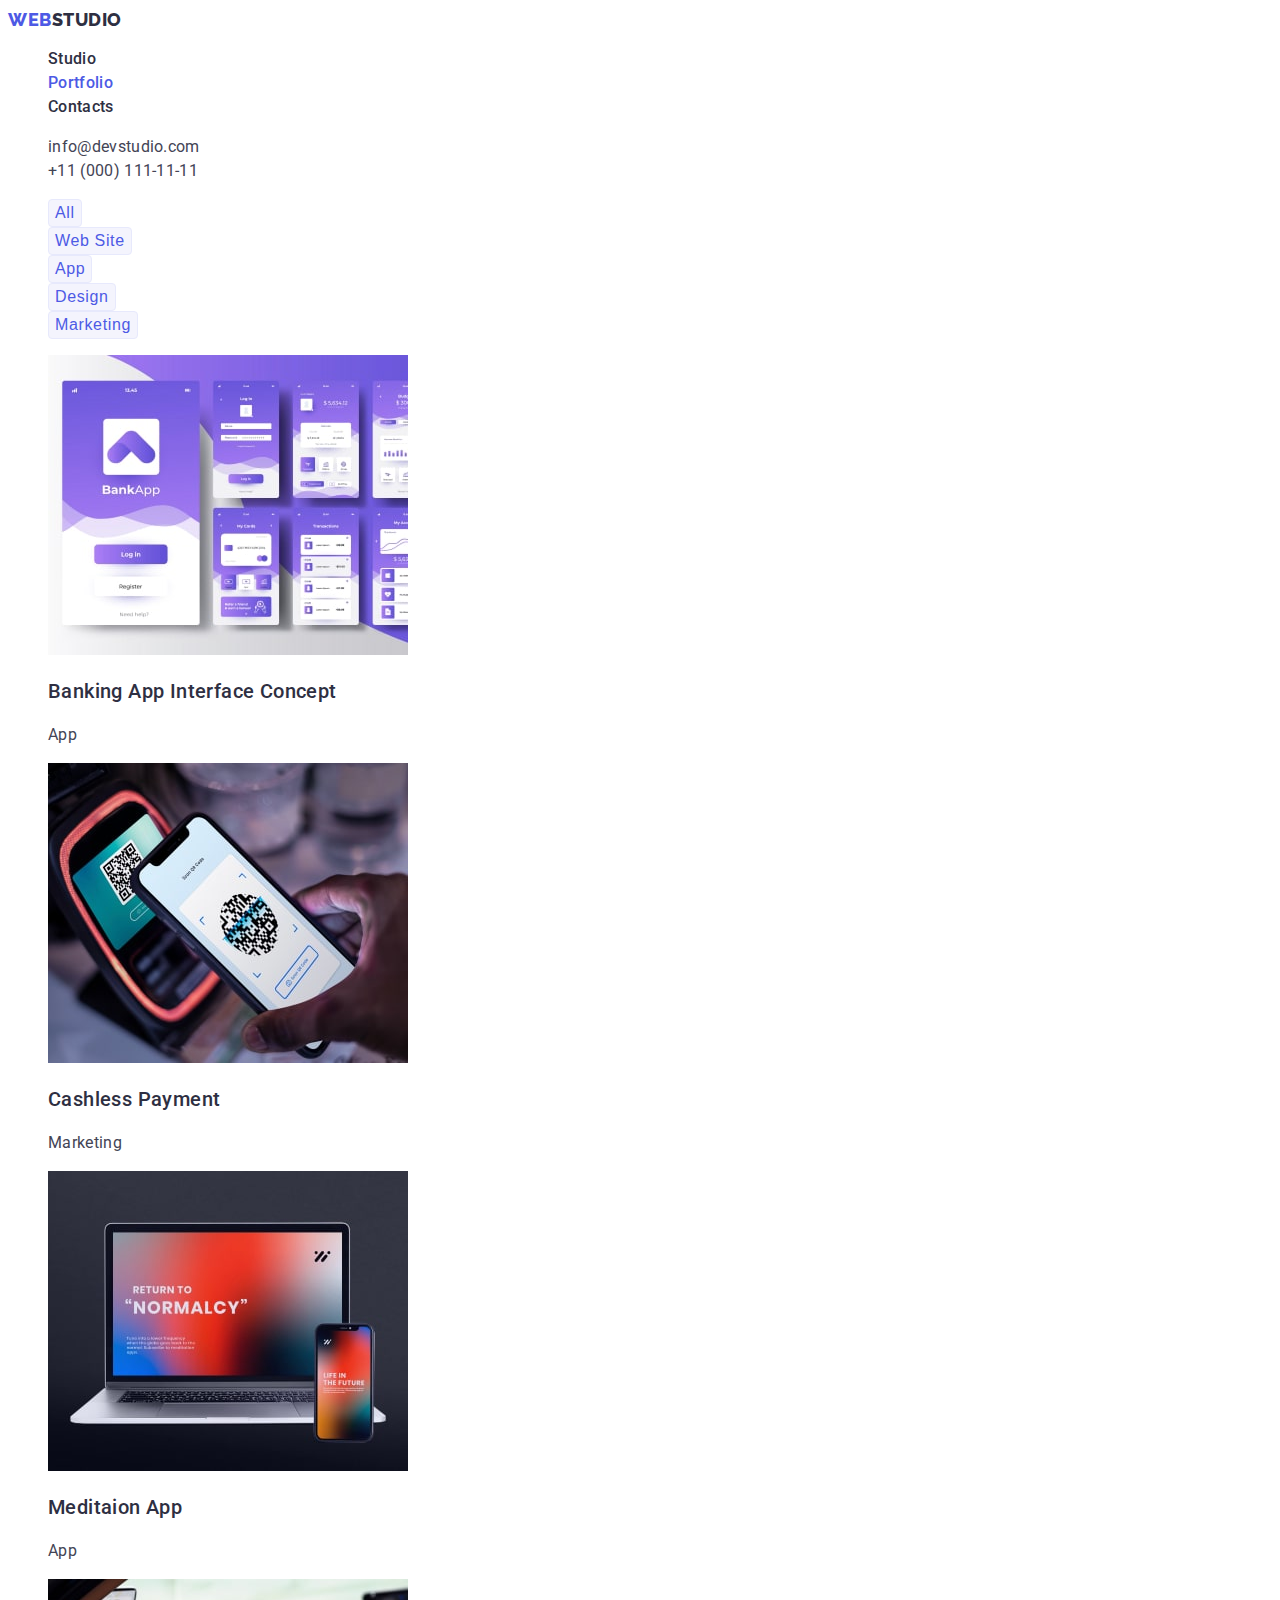
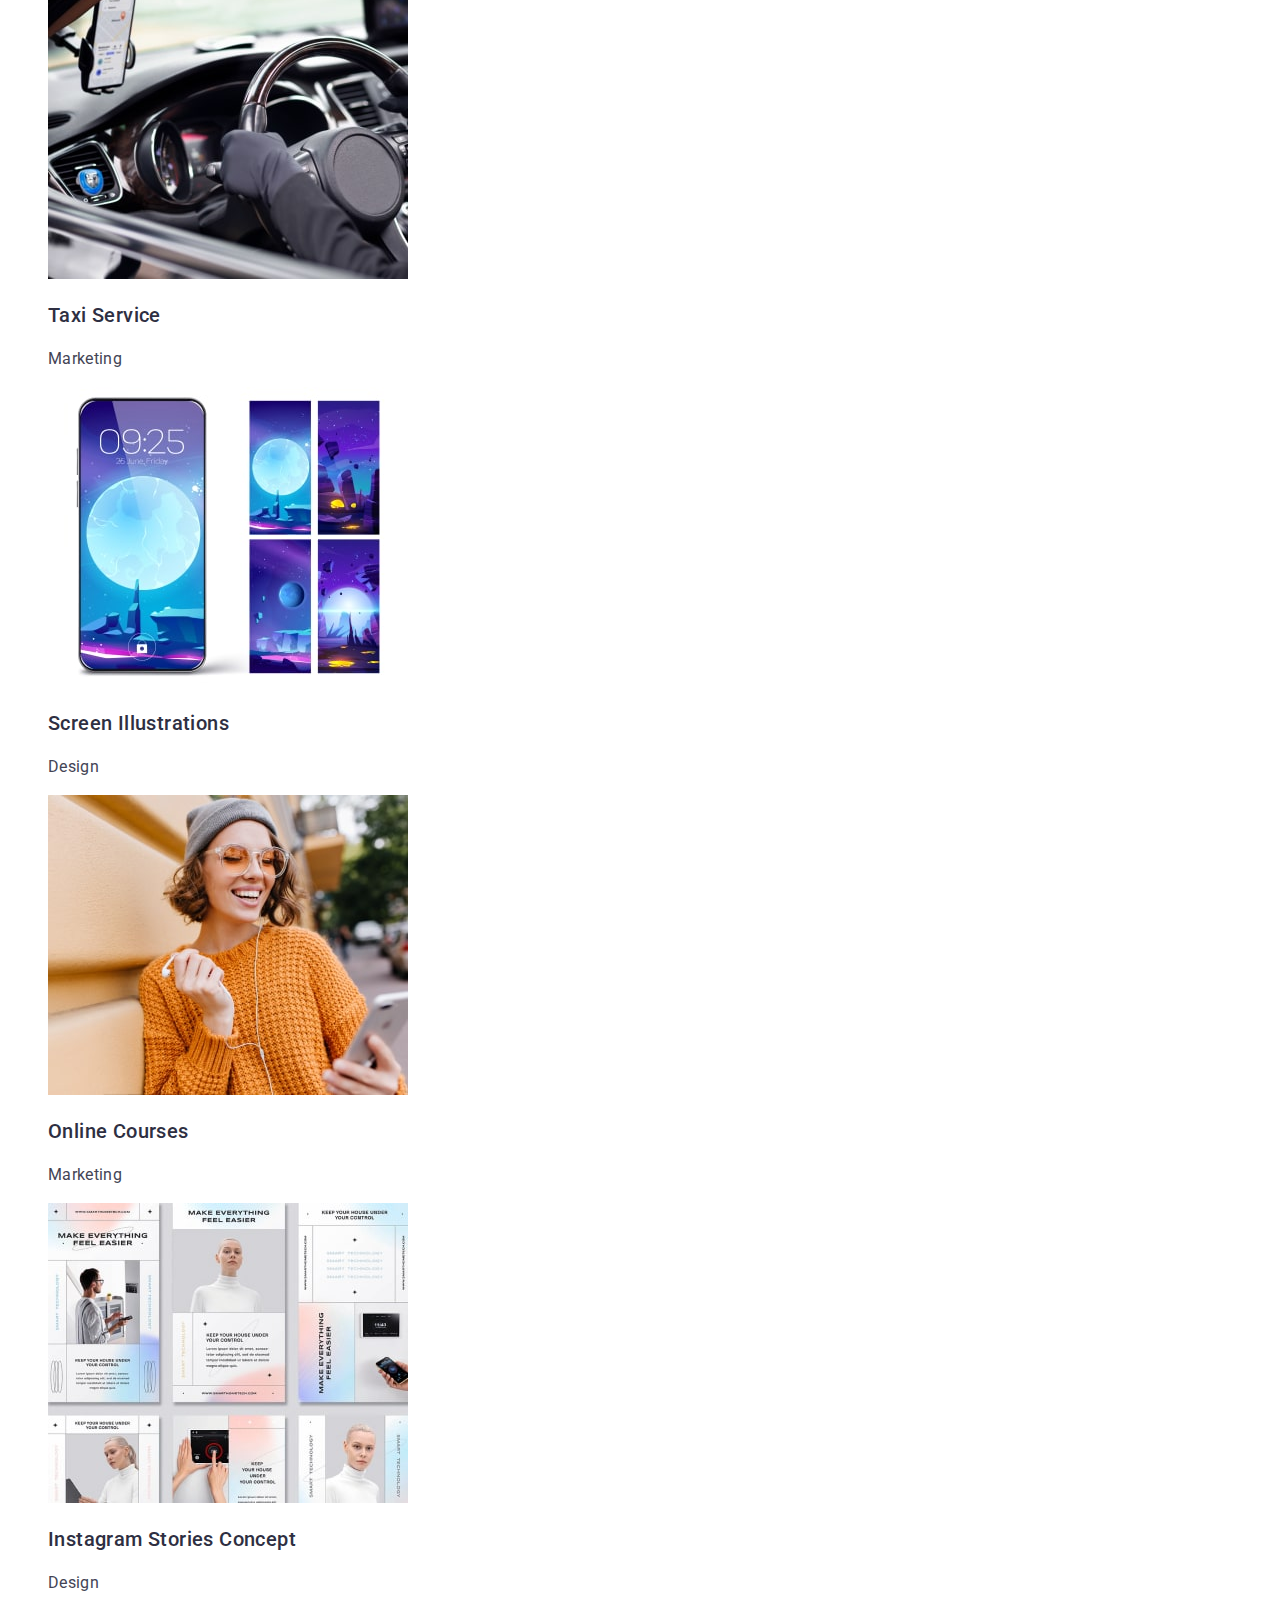
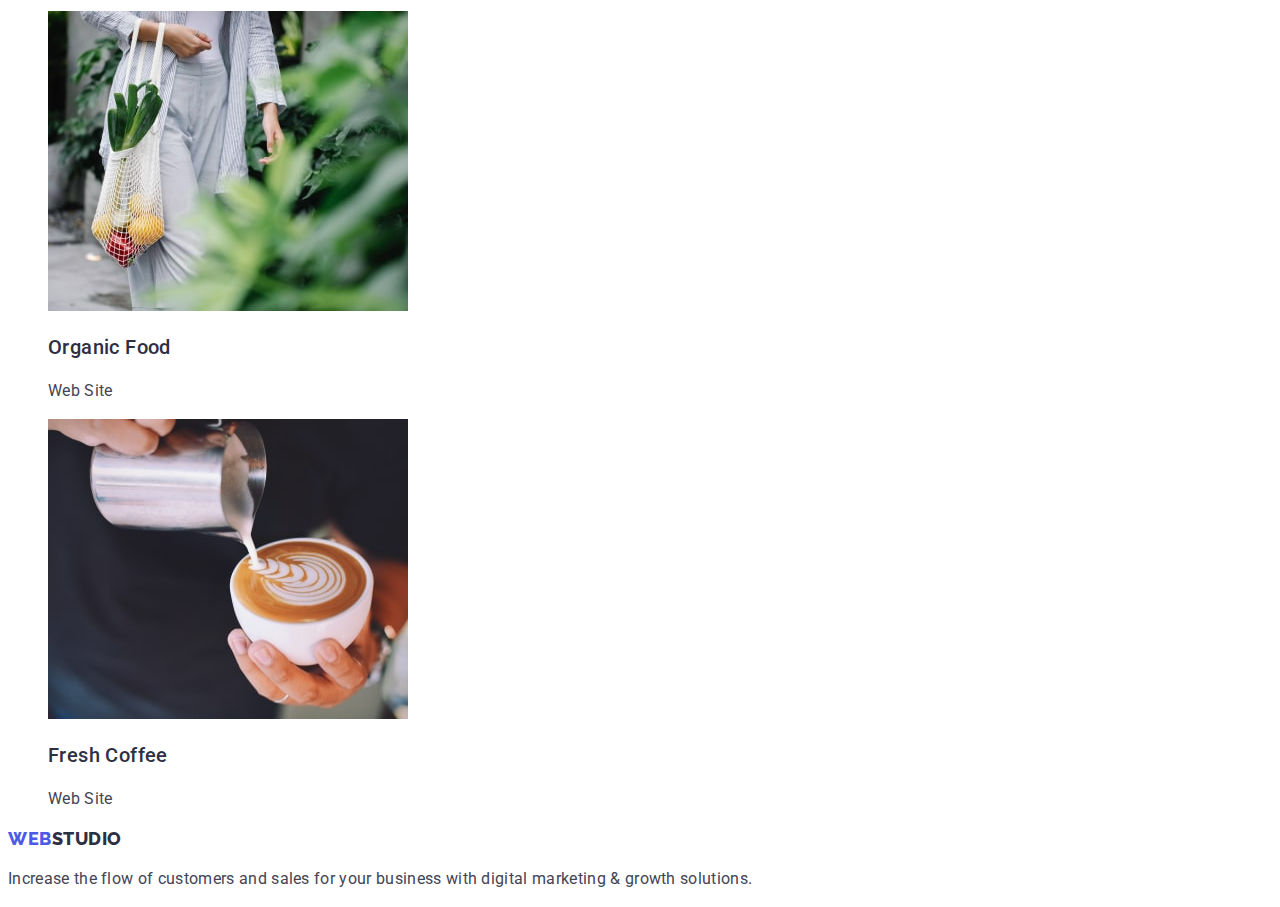
==== portfolio.html @ c3891f08 "fix" ====
<!DOCTYPE html>
<html lang="en">
  <head>
    <meta charset="UTF-8" />
    <meta http-equiv="X-UA-Compatible" content="IE=edge" />
    <meta name="viewport" content="width=device-width, initial-scale=1.0" />
    <title>Web Studio (Version 3.0)</title>
    <link rel="preconnect" href="https://fonts.googleapis.com">
    <link rel="preconnect" href="https://fonts.gstatic.com" crossorigin>
    <link href="https://fonts.googleapis.com/css2?family=Raleway:wght@800&family=Roboto:wght@400;500;700;900&display=swap" rel="stylesheet">
    <link rel="stylesheet" href="./css/styles.css" />
  </head>
  <body>
    <!--site header-->
    <header class="page-header">
      <nav class="nav-logo">
        <a href="./index.html" class="logo">Web<span class="accent">Studio</span></a>

        <ul class="site-nav list">
          <li><a href="./index.html">Studio</a></li>
          <li><a href="./portfolio.html" class="link-current">Portfolio</a></li>
          <li><a href="#Contacts">Contacts</a></li>
        </ul>
      </nav>
      <address>
        <ul class="auth-nav list">
          <li><a href="mailto:info@devstudio.com">info@devstudio.com</a></li>
          <li><a href="tel:+110001111111">+11 (000) 111-11-11</a></li>
        </ul>
      </address>
    </header>
    <main>
      <!--Advantages-->
      <section>
        <h1 class="visually-hidden">Advantages</h1>
        <ul class="button list">
          <li><button class="button primary advantages-link">All</button></li>
          <li><button class="button primary advantages-link">Web Site</button></li>
          <li><button class="button primary advantages-link">App</button></li>
          <li><button class="button primary advantages-link">Design</button></li>
          <li><button class="button primary advantages-link">Marketing</button></li>
        </ul>
        <ul class="list">
          <li>
            <a href="" class="advantages-list">
              <img src="./images/menu-img1.jpg" alt="Banking App Interface Concept " width="360"  height="300">
              <h3 class="advantages-title">Banking App Interface Concept</h3>
              <p class="advantages-text">App</p>
            </a>                   
          </li>
          <li>
            <a href="" class="advantages-list">
              <img src="./images/menu-img2.jpg" alt="Cashless Payment " width="360" height="300">
              <h3 class="advantages-title">Cashless Payment</h3>
              <p class="advantages-text">Marketing</p>
            </a>
          </li>
          <li>
            <a href="" class="advantages-list">
              <img src="./images/menu-img3.jpg" alt="Meditaion App " width="360" height="300">
              <h3 class="advantages-title">Meditaion App</h3>
              <p class="advantages-text">App</p>
            </a> 
          </li>
          <li>
            <a href="" class="advantages-list">
              <img src="./images/menu-img4.jpg" alt="Taxi Service " width="360" height="300">
              <h3 class="advantages-title">Taxi Service</h3>
              <p class="advantages-text">Marketing</p>
            </a>
          </li>
          <li>
            <a href="" class="advantages-list">
              <img src="./images/menu-img5.jpg" alt="Screen Illustrations " width="360" height="300">
              <h3 class="advantages-title">Screen Illustrations</h3>
              <p class="advantages-text">Design</p>
            </a>
          </li>
          <li>
            <a href="" class="advantages-list">
              <img src="./images/menu-img6.jpg" alt="Online Courses "  width="360" height="300">
              <h3 class="advantages-title">Online Courses</h3>
              <p class="advantages-text">Marketing</p>
            </a>
          </li>
          <li>
           <a href="" class="advantages-list">
              <img src="./images/menu-img7.jpg" alt="Instagram Stories Concept " width="360" height="300">
              <h3 class="advantages-title">Instagram Stories Concept</h3>
              <p class="advantages-text">Design</p>
           </a>
          </li>
          <li>
            <a href="" class="advantages-list">
              <img src="./images/menu-img8.jpg" alt="Organic Food " width="360" height="300">
              <h3 class="advantages-title">Organic Food</h3>
              <p class="advantages-text">Web Site</p>
            </a>
          </li>
          <li>
            <a href="" class="advantages-list">
              <img src="./images/menu-img9.jpg" alt="Fresh Coffee " width="360" height="300">
              <h3 class="advantages-title">Fresh Coffee</h3>
              <p class="advantages-text">Web Site</p>
            </a>
          </li>
        </ul>
      </section>
    </main>
    <footer class="nav-logo">  
      <a href="./index.html" class="logo">Web<span class="accent">Studio</span></a>
      <p class="footer-text">
        Increase the flow of customers and sales for your business with digital
        marketing &#38; growth solutions.
      </p>
    </footer>
  </body>
</html>
---- css/styles.css ----
:root {
  --Primary-Brand:#4D5AE5;
  --Pressed-state:#404BBF;
  --Dark:#2E2F42;
  --Success: #31D0AA;
  --Text:#434455;
  --Subtle-Text:#8E8F99;
  --Accent:#E7E9FC;
  --Light:#F4F4FD;
  --Modal-overlay:rgba(46, 47, 66, 0.4);
  --Hero-background:rgba(46, 47, 66, 0.7);
  --B-g-color:#Ffffff;
  --Nav-color:rgba(231, 233, 252, 1);
  --Nav-color-secondary: rgba(255, 255, 255, 1);
}

body {

    color: var(--Text);
    background-color: var(--B-g-color);
    font-family: 'Roboto','Montserrat', 'Open Sans', sans-serif;
    font-size: 16px;
    }
/*
ul {
  list-style: none;
}*/

.list {
  list-style: none;
}
/*
a {
  text-decoration: none;
}
*/
/* Site nav*/

.site-nav {
  font-weight: 500;
  line-height: 1.5;
  letter-spacing: 0.02em;   
}

.nav-logo .logo {
  font-family: 'Raleway';
  font-weight: 800;
  font-size: 18px;
  line-height: 1.3;
  display: flex;
  align-items: center;
  letter-spacing: 0.03em;
  text-transform: uppercase;
}

.accent {
  color: var(--Dark);
}
.logo {
  color :var(--Primary-Brand);
  text-decoration: none;
}  

.logo-name {
  color: var(--Dark);
}
.site-nav a {
  color:var(--Dark);
  text-decoration: none;
}

.site-nav :hover,
.site-nav :focus {
  color:var( --Primary-Brand);

}
.site-nav :active {
  color:var( --Pressed-state);
}
.site-nav .link-current {
  color: var(--Primary-Brand);
}

/* Site address */

.auth-nav {
  font-style: normal;
  font-weight: 400;
  font-size: 16px;
  line-height: 1.5;
  letter-spacing: 0.02em;

}
.auth-nav a {
  color: inherit;
  text-decoration: none;
}

.auth-nav a:hover,
.auth-nav a:focus {
  color:var( --Primary-Brand);
}
.auth-nav a:active {
  color:var( --Pressed-state);
}

/* Site hero*/
.hero-title {
  color:var(--B-g-color);
  font-weight: 700;
  font-size: 56px;
  line-height: 1;
  text-align: center;
  letter-spacing: 0.02em;
}
.hero-link {
  cursor: pointer;

}

/* S
ite section
Our advantages*/
 
.section-features {
  color:var(--Dark);
  font-weight: 500;
  font-size: 20px;
  line-height: 1.2;
  letter-spacing: 0.02em;

}

.section-text {
  font-weight: 400;
  font-size: 16px;
  line-height: 1.5;
  letter-spacing: 0.02em;
}

.visually-hidden {
  position: absolute;
  width: 1px;
  height: 1px;
  margin: -1px;
  border: 0;
  padding: 0;
  
  white-space: nowrap;
  clip-path: inset(100%);
  clip: rect(0 0 0 0);
  overflow: hidden;
}


/* Site sectin What are we doing*/

.section-title {
  font-weight: 700;
  font-size: 36px;
  line-height: 1.1;
  text-align: center;
  letter-spacing: 0.02em;
  text-transform: capitalize;
}

/* Site sectin Our Team
*/

.section-team {
  font-weight: 500;
  font-size: 20px;
  line-height: 1.2;
  text-align: center;
  letter-spacing: 0.02em;
}

.team-text {
  font-weight: 400;
  font-size: 16px;
  line-height: 1.5;
  text-align: center;
  letter-spacing: 0.02em;
}
/* Footer*/

.footer-text {
  font-weight: 400;
  font-size: 16px;
  line-height: 24px;
  letter-spacing: 0.02em;
}

/* Portflio.html */

.advantages-link {
  font-weight: 500;
  font-size: 16px;
  line-height: 1.5;
  display: flex;
  align-items: center;
  text-align: center;
  letter-spacing: 0.04em;
  cursor: pointer;
}
/* Site Advantages */

.advantages-list {
  text-decoration: none;
}

.advantages-title {
  font-family: 'Roboto';
  font-style: normal;
  font-weight: 500;
  font-size: 20px;
  line-height: 1.2;  
  letter-spacing: 0.02em;
  color: var(--Dark);
}

.advantages-text {
  font-family: 'Roboto';
  font-style: normal;
  font-weight: 400;
  font-size: 16px;
  line-height: 1.5;
  letter-spacing: 0.02em;
  color: var(--Text);

}
 /* Button */

 /*.button {
  color: var(--Primary-Brand);
  background-color: var(--Accent);
 }
 */
 .button.primary:hover,
 .button.primary:focus {
  color: var(--B-g-color);
  background-color: var(--Primary-Brand);
 }
 .button.primary:active {
  color: var(--B-g-color);
  background-color: var(--Pressed-state);
 } 
 .button.primary {
  color: var(--Primary-Brand);
  background-color: var(--Light);
  border: 1px solid #E7E9FC;
  border-radius: 4px;
  flex: none;
  order: 1;
  flex-grow: 0;
 } 
 .button.secondary {
   color: var(--B-g-color);
   background-color: var(--Primary-Brand); 
   
 }
.button.secondary:hover,
.button.secondary:focus {
  color: var(--B-g-color);
  background-color: var(--Pressed-state);
}
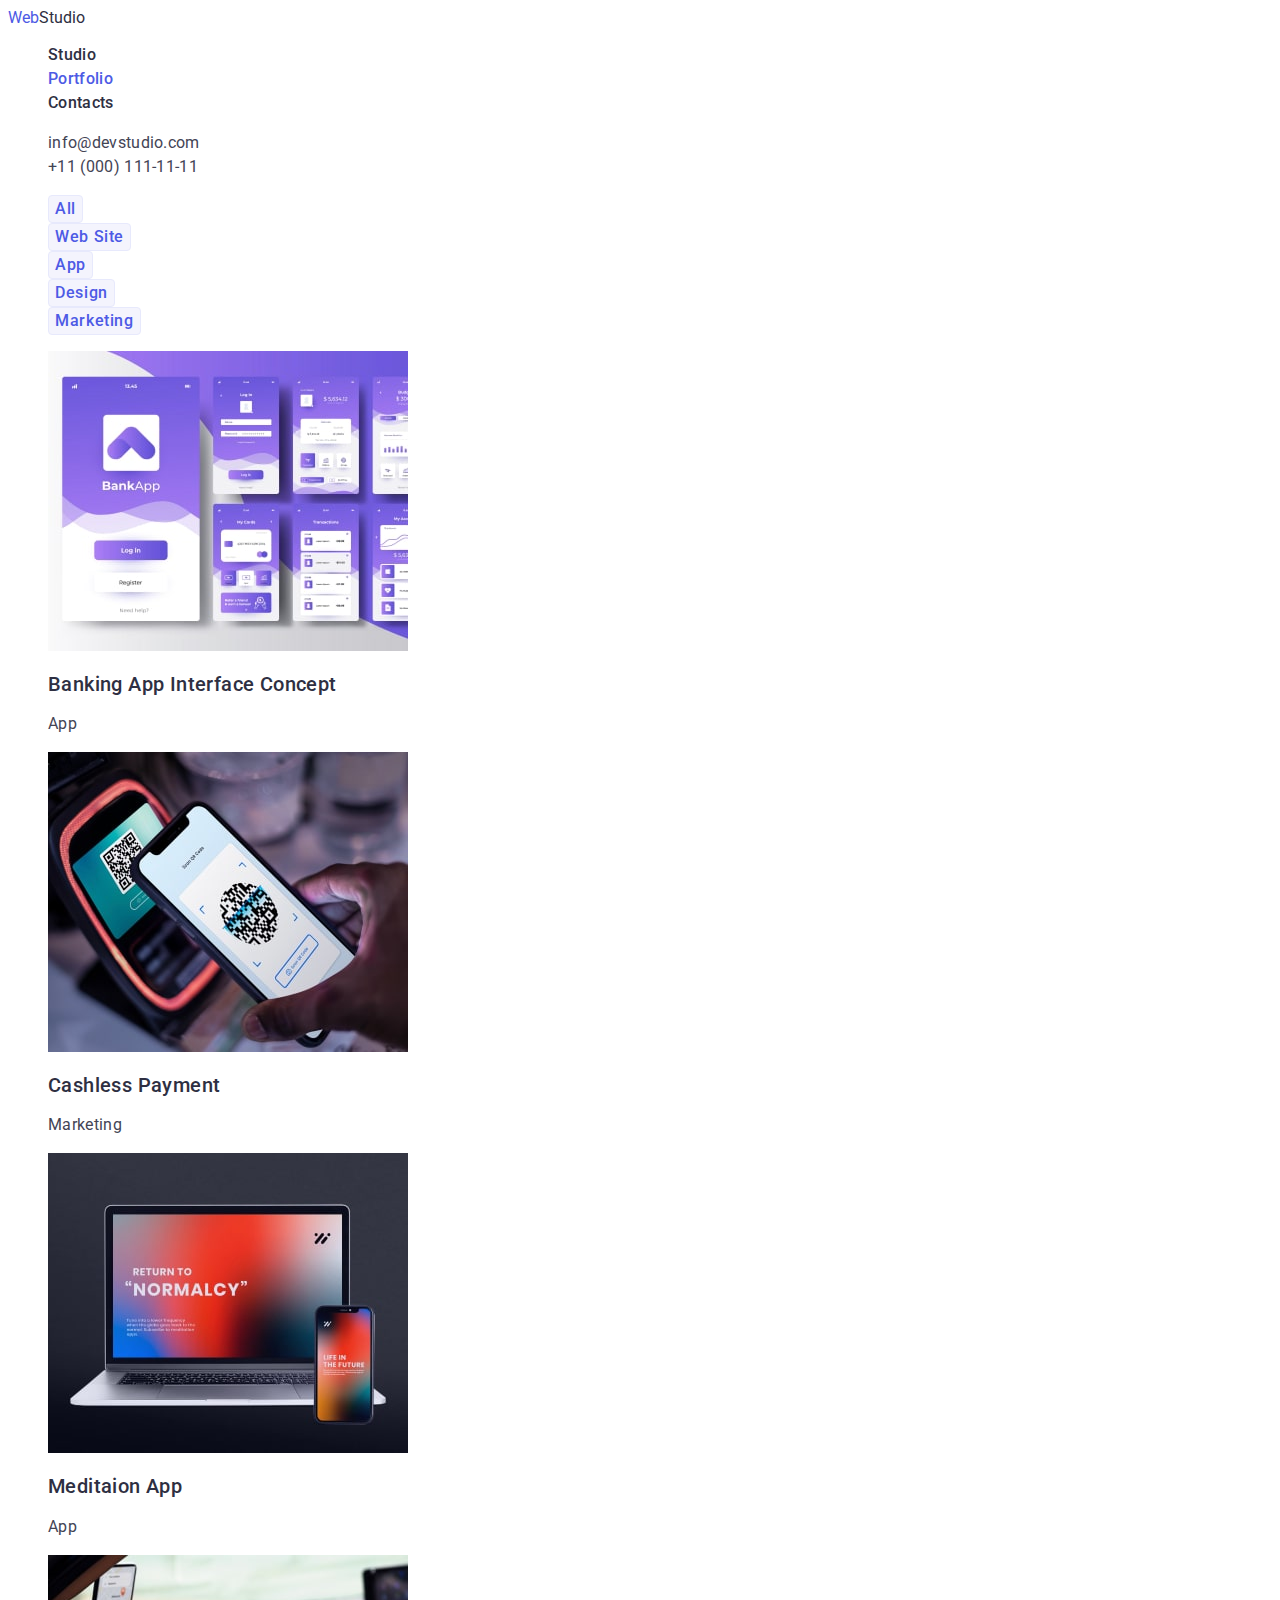
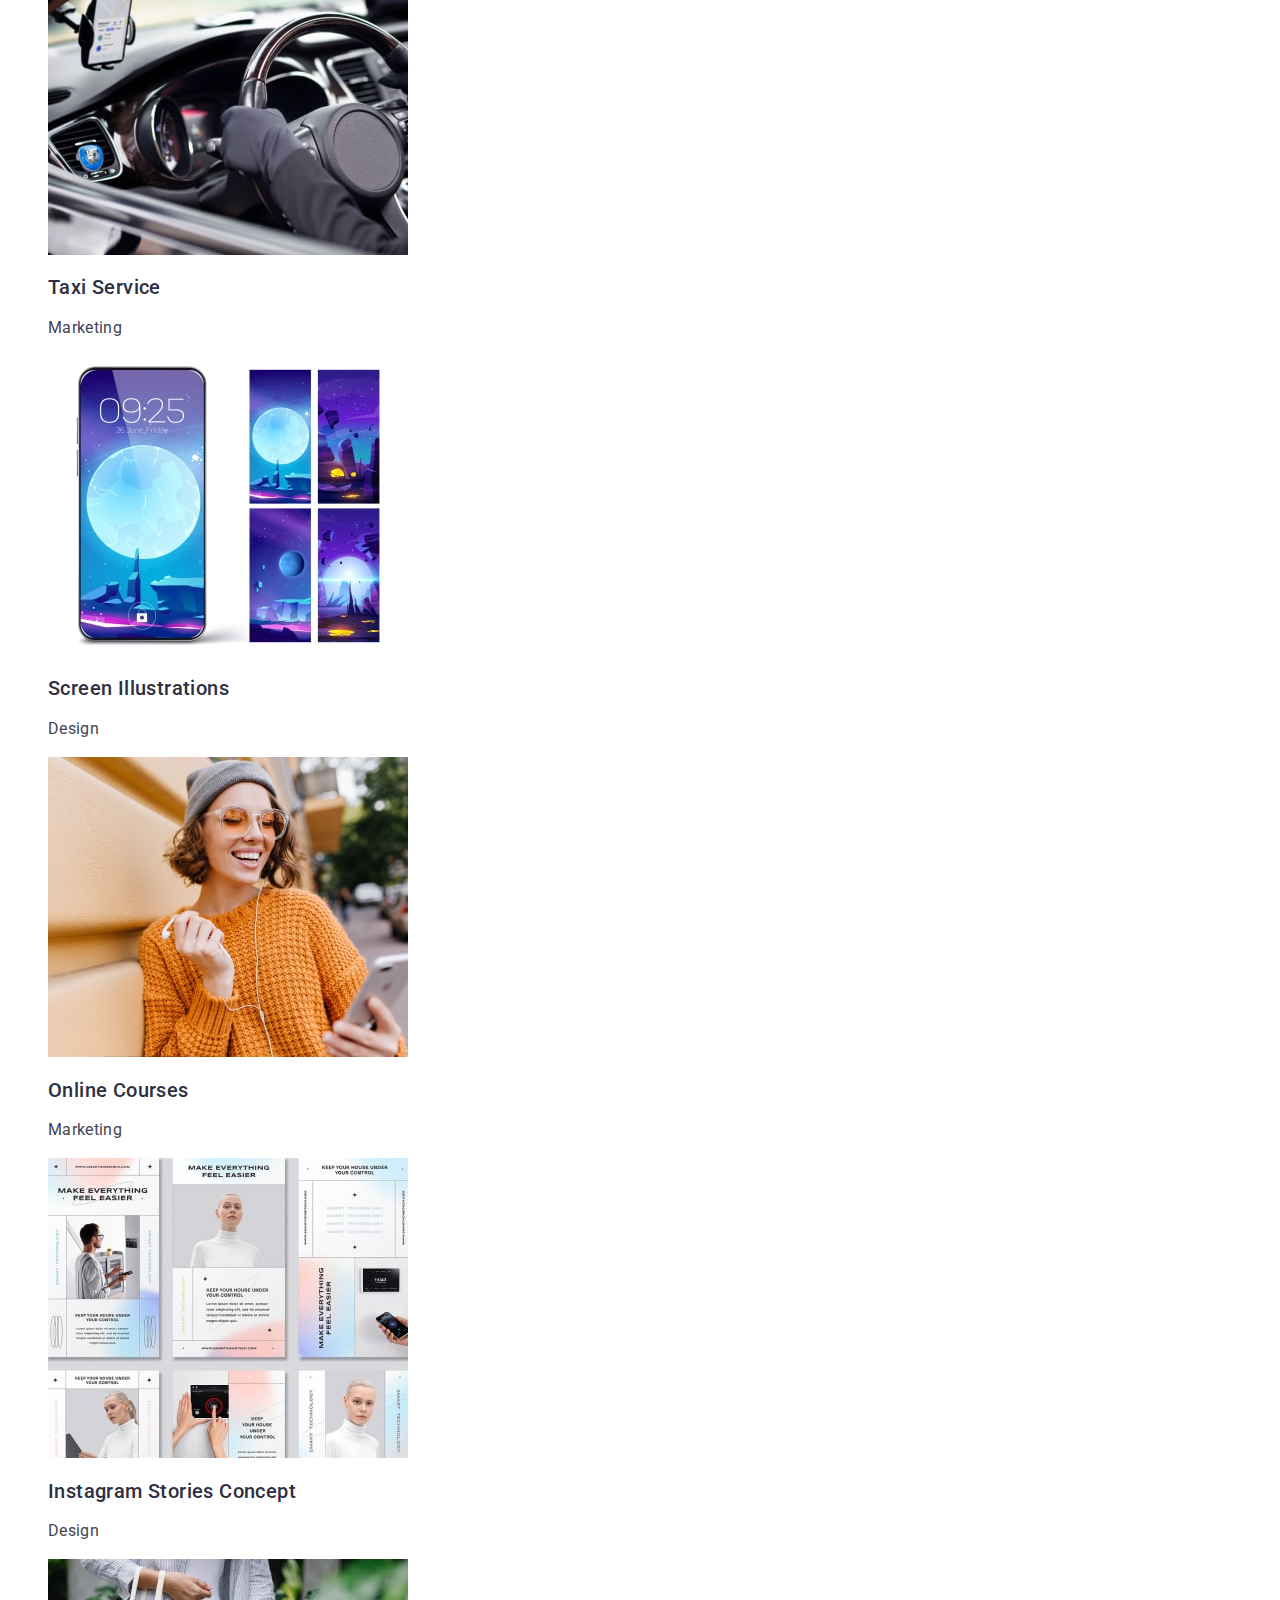
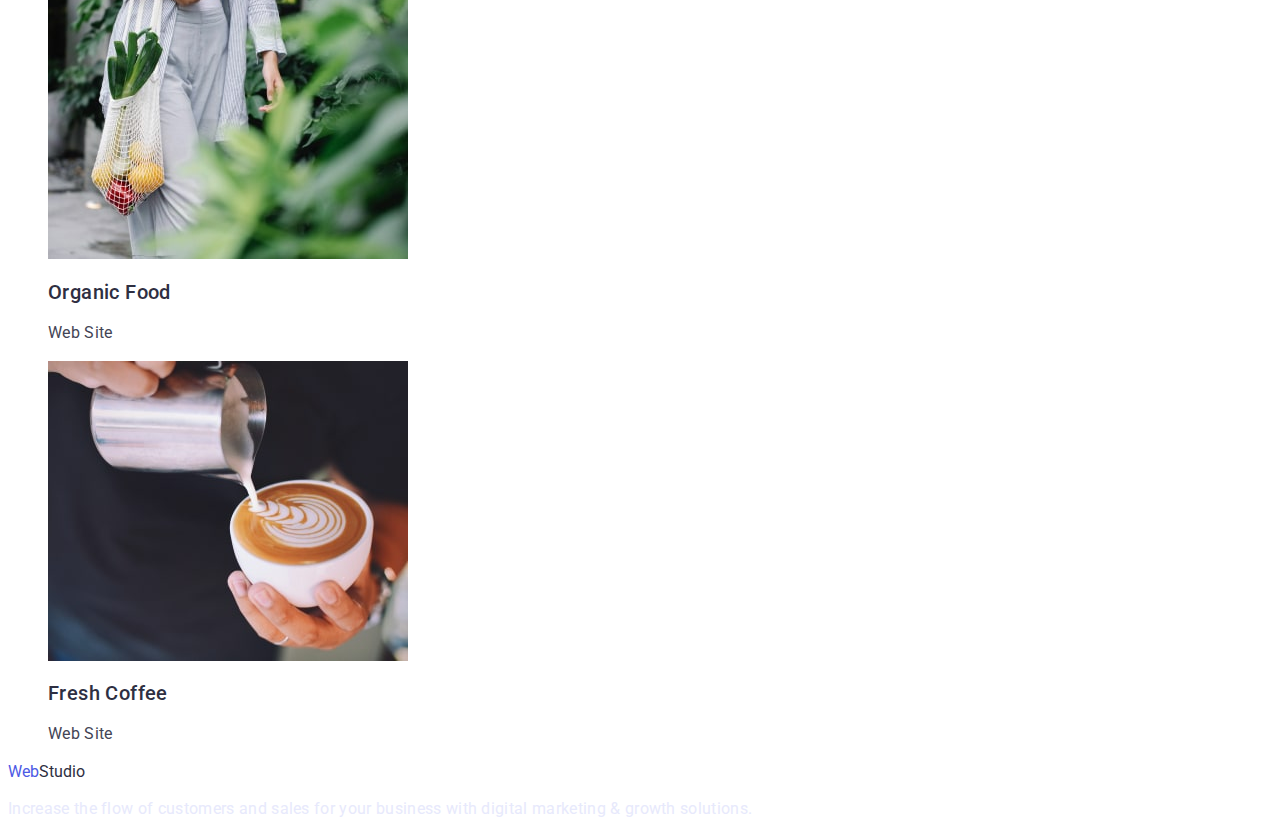
==== commit 826204c0: "fox4" ====
--- a/portfolio.html
+++ b/portfolio.html
@@ -32,75 +32,75 @@
     <main>
       <!--Advantages-->
       <section>
-        <h1 class="visually-hidden">Advantages</h1>
+        <h1 class="visually-hidden" hidden>Advantages</h1>
         <ul class="button list">
-          <li><button class="button primary advantages-link">All</button></li>
-          <li><button class="button primary advantages-link">Web Site</button></li>
-          <li><button class="button primary advantages-link">App</button></li>
-          <li><button class="button primary advantages-link">Design</button></li>
-          <li><button class="button primary advantages-link">Marketing</button></li>
+          <li><button  type="button" class="button primary advantages-link">All</button></li>
+          <li><button  type="button" class="button primary advantages-link">Web Site</button></li>
+          <li><button  type="button" class="button primary advantages-link">App</button></li>
+          <li><button  type="button" class="button primary advantages-link">Design</button></li>
+          <li><button  type="button" class="button primary advantages-link">Marketing</button></li>
         </ul>
         <ul class="list">
           <li>
-            <a href="" class="advantages-list">
+            <a href="" class="advantages-list link">
               <img src="./images/menu-img1.jpg" alt="Banking App Interface Concept " width="360"  height="300">
-              <h3 class="advantages-title">Banking App Interface Concept</h3>
+              <h2 class="advantages-title">Banking App Interface Concept</h2>
               <p class="advantages-text">App</p>
             </a>                   
           </li>
           <li>
             <a href="" class="advantages-list">
               <img src="./images/menu-img2.jpg" alt="Cashless Payment " width="360" height="300">
-              <h3 class="advantages-title">Cashless Payment</h3>
+              <h2 class="advantages-title">Cashless Payment</h2>
               <p class="advantages-text">Marketing</p>
             </a>
           </li>
           <li>
             <a href="" class="advantages-list">
               <img src="./images/menu-img3.jpg" alt="Meditaion App " width="360" height="300">
-              <h3 class="advantages-title">Meditaion App</h3>
+              <h2 class="advantages-title">Meditaion App</h2>
               <p class="advantages-text">App</p>
             </a> 
           </li>
           <li>
             <a href="" class="advantages-list">
               <img src="./images/menu-img4.jpg" alt="Taxi Service " width="360" height="300">
-              <h3 class="advantages-title">Taxi Service</h3>
+              <h2 class="advantages-title">Taxi Service</h2>
               <p class="advantages-text">Marketing</p>
             </a>
           </li>
           <li>
             <a href="" class="advantages-list">
               <img src="./images/menu-img5.jpg" alt="Screen Illustrations " width="360" height="300">
-              <h3 class="advantages-title">Screen Illustrations</h3>
+              <h2 class="advantages-title">Screen Illustrations</h2>
               <p class="advantages-text">Design</p>
             </a>
           </li>
           <li>
             <a href="" class="advantages-list">
               <img src="./images/menu-img6.jpg" alt="Online Courses "  width="360" height="300">
-              <h3 class="advantages-title">Online Courses</h3>
+              <h2 class="advantages-title">Online Courses</h2>
               <p class="advantages-text">Marketing</p>
             </a>
           </li>
           <li>
            <a href="" class="advantages-list">
               <img src="./images/menu-img7.jpg" alt="Instagram Stories Concept " width="360" height="300">
-              <h3 class="advantages-title">Instagram Stories Concept</h3>
+              <h2 class="advantages-title">Instagram Stories Concept</h2>
               <p class="advantages-text">Design</p>
            </a>
           </li>
           <li>
             <a href="" class="advantages-list">
               <img src="./images/menu-img8.jpg" alt="Organic Food " width="360" height="300">
-              <h3 class="advantages-title">Organic Food</h3>
+              <h2 class="advantages-title">Organic Food</h2>
               <p class="advantages-text">Web Site</p>
             </a>
           </li>
           <li>
             <a href="" class="advantages-list">
               <img src="./images/menu-img9.jpg" alt="Fresh Coffee " width="360" height="300">
-              <h3 class="advantages-title">Fresh Coffee</h3>
+              <h2 class="advantages-title">Fresh Coffee</h2>
               <p class="advantages-text">Web Site</p>
             </a>
           </li>
--- a/css/styles.css
+++ b/css/styles.css
@@ -18,7 +18,7 @@
 
     color: var(--Text);
     background-color: var(--B-g-color);
-    font-family: 'Roboto','Montserrat', 'Open Sans', sans-serif;
+    font-family: 'Roboto','Montserrat', sans-serif;
     font-size: 16px;
     }
 /*
@@ -39,22 +39,23 @@
 .site-nav {
   font-weight: 500;
   line-height: 1.5;
-  letter-spacing: 0.02em;   
-}
-
-.nav-logo .logo {
-  font-family: 'Raleway';
+  letter-spacing: 0.02em;  
+  color: var(--Dark); 
+}
+
+.site-logo .logo {
+  font-family: 'Raleway', sans-serif;
   font-weight: 800;
   font-size: 18px;
-  line-height: 1.3;
+  line-height: 1.17;
   display: flex;
   align-items: center;
   letter-spacing: 0.03em;
   text-transform: uppercase;
 }
 
-.accent {
-  color: var(--Dark);
+.footer .accent {
+  color: var(--Light);
 }
 .logo {
   color :var(--Primary-Brand);
@@ -71,7 +72,7 @@
 
 .site-nav :hover,
 .site-nav :focus {
-  color:var( --Primary-Brand);
+  color:var( --Pressed-state);
 
 }
 .site-nav :active {
@@ -81,16 +82,29 @@
   color: var(--Primary-Brand);
 }
 
+.link {
+  text-decoration: none;
+}
+
+.accent {
+  color: var(--Dark);
+}
 /* Site address */
 
 .auth-nav {
   font-style: normal;
-  font-weight: 400;
-  font-size: 16px;
-  line-height: 1.5;
-  letter-spacing: 0.02em;
-
-}
+  line-height: 1.5;
+  letter-spacing: 0.02em;
+  list-style: none;
+}
+
+.contact-item {
+  line-height: 1.5;
+  letter-spacing: 0.02em;
+  color: var(--Text);
+
+} 
+
 .auth-nav a {
   color: inherit;
   text-decoration: none;
@@ -98,7 +112,7 @@
 
 .auth-nav a:hover,
 .auth-nav a:focus {
-  color:var( --Primary-Brand);
+  color:var( --Pressed-state);
 }
 .auth-nav a:active {
   color:var( --Pressed-state);
@@ -109,18 +123,32 @@
   color:var(--B-g-color);
   font-weight: 700;
   font-size: 56px;
-  line-height: 1;
+  line-height: 1.07;
   text-align: center;
   letter-spacing: 0.02em;
 }
 .hero-link {
   cursor: pointer;
-
+  font-family: inherit;
+  font-weight: 500;
+  font-size: 16px;
+  line-height: 1.5;
+  letter-spacing: 0.04em;
+
+}
+
+.hero {
+  background-color: var(--Dark);
 }
 
 /* S
 ite section
 Our advantages*/
+
+.section-advantages {
+  background-color: var(--Dark);
+  
+}
  
 .section-features {
   color:var(--Dark);
@@ -132,8 +160,6 @@
 }
 
 .section-text {
-  font-weight: 400;
-  font-size: 16px;
   line-height: 1.5;
   letter-spacing: 0.02em;
 }
@@ -150,6 +176,7 @@
   clip-path: inset(100%);
   clip: rect(0 0 0 0);
   overflow: hidden;
+  line-height: 1.07;
 }
 
 
@@ -158,12 +185,17 @@
 .section-title {
   font-weight: 700;
   font-size: 36px;
-  line-height: 1.1;
+  line-height: 1.11;
   text-align: center;
   letter-spacing: 0.02em;
   text-transform: capitalize;
-}
-
+  color: var(--Dark);
+}
+
+.doing-title {
+  line-height: 1.11;
+  color: var(--Dark);
+}
 /* Site sectin Our Team
 */
 
@@ -173,29 +205,32 @@
   line-height: 1.2;
   text-align: center;
   letter-spacing: 0.02em;
+  color: var(--Dark);
 }
 
 .team-text {
-  font-weight: 400;
+  line-height: 1.5;
+  text-align: center;
+  letter-spacing: 0.02em;
+}
+/* Footer*/
+
+.footer {
+  background-color: var(--Dark);
+}
+
+.footer-text {
+  line-height: 1.5;
+  letter-spacing: 0.02em;
+  color: var(--Accent);
+}
+
+/* Portflio.html */
+
+.advantages-link {
+  font-family: inherit;
   font-size: 16px;
-  line-height: 1.5;
-  text-align: center;
-  letter-spacing: 0.02em;
-}
-/* Footer*/
-
-.footer-text {
-  font-weight: 400;
-  font-size: 16px;
-  line-height: 24px;
-  letter-spacing: 0.02em;
-}
-
-/* Portflio.html */
-
-.advantages-link {
-  font-weight: 500;
-  font-size: 16px;
+  font-weight: 500;
   line-height: 1.5;
   display: flex;
   align-items: center;
@@ -210,8 +245,6 @@
 }
 
 .advantages-title {
-  font-family: 'Roboto';
-  font-style: normal;
   font-weight: 500;
   font-size: 20px;
   line-height: 1.2;  
@@ -220,9 +253,6 @@
 }
 
 .advantages-text {
-  font-family: 'Roboto';
-  font-style: normal;
-  font-weight: 400;
   font-size: 16px;
   line-height: 1.5;
   letter-spacing: 0.02em;
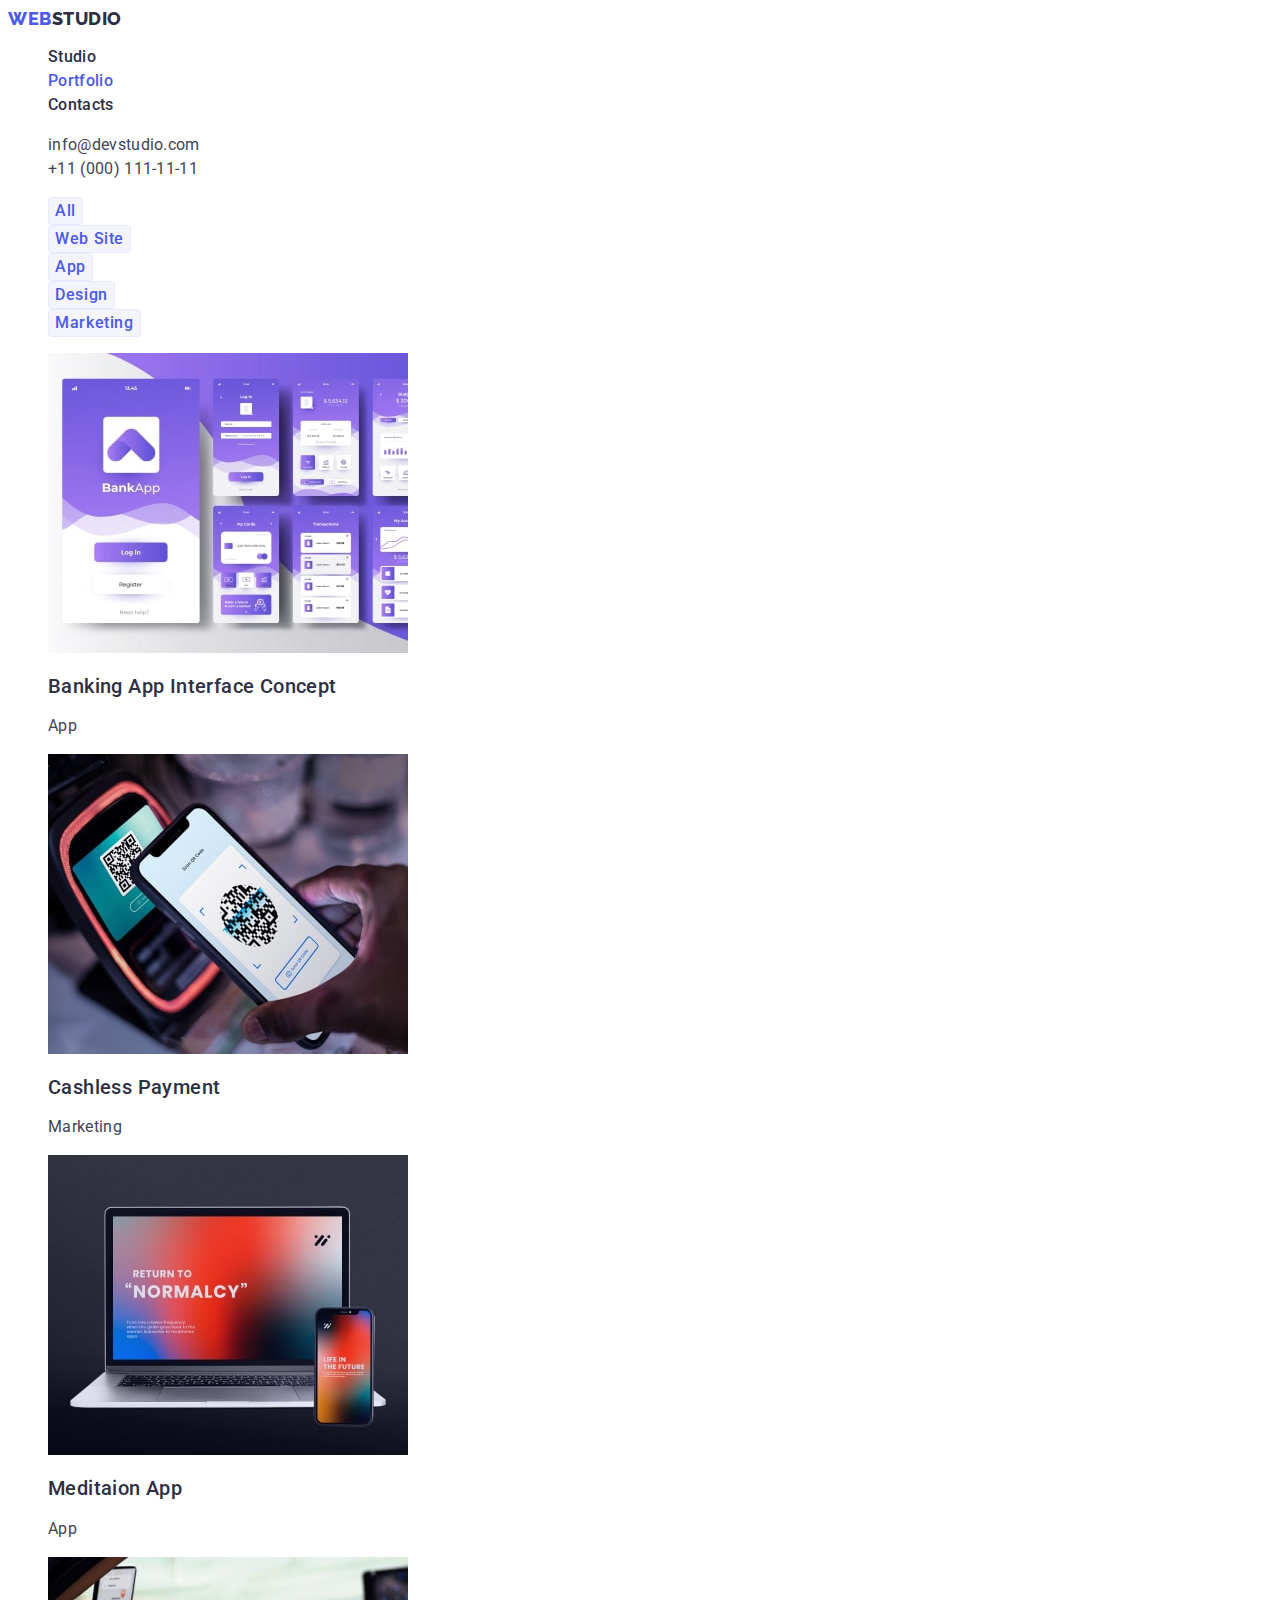
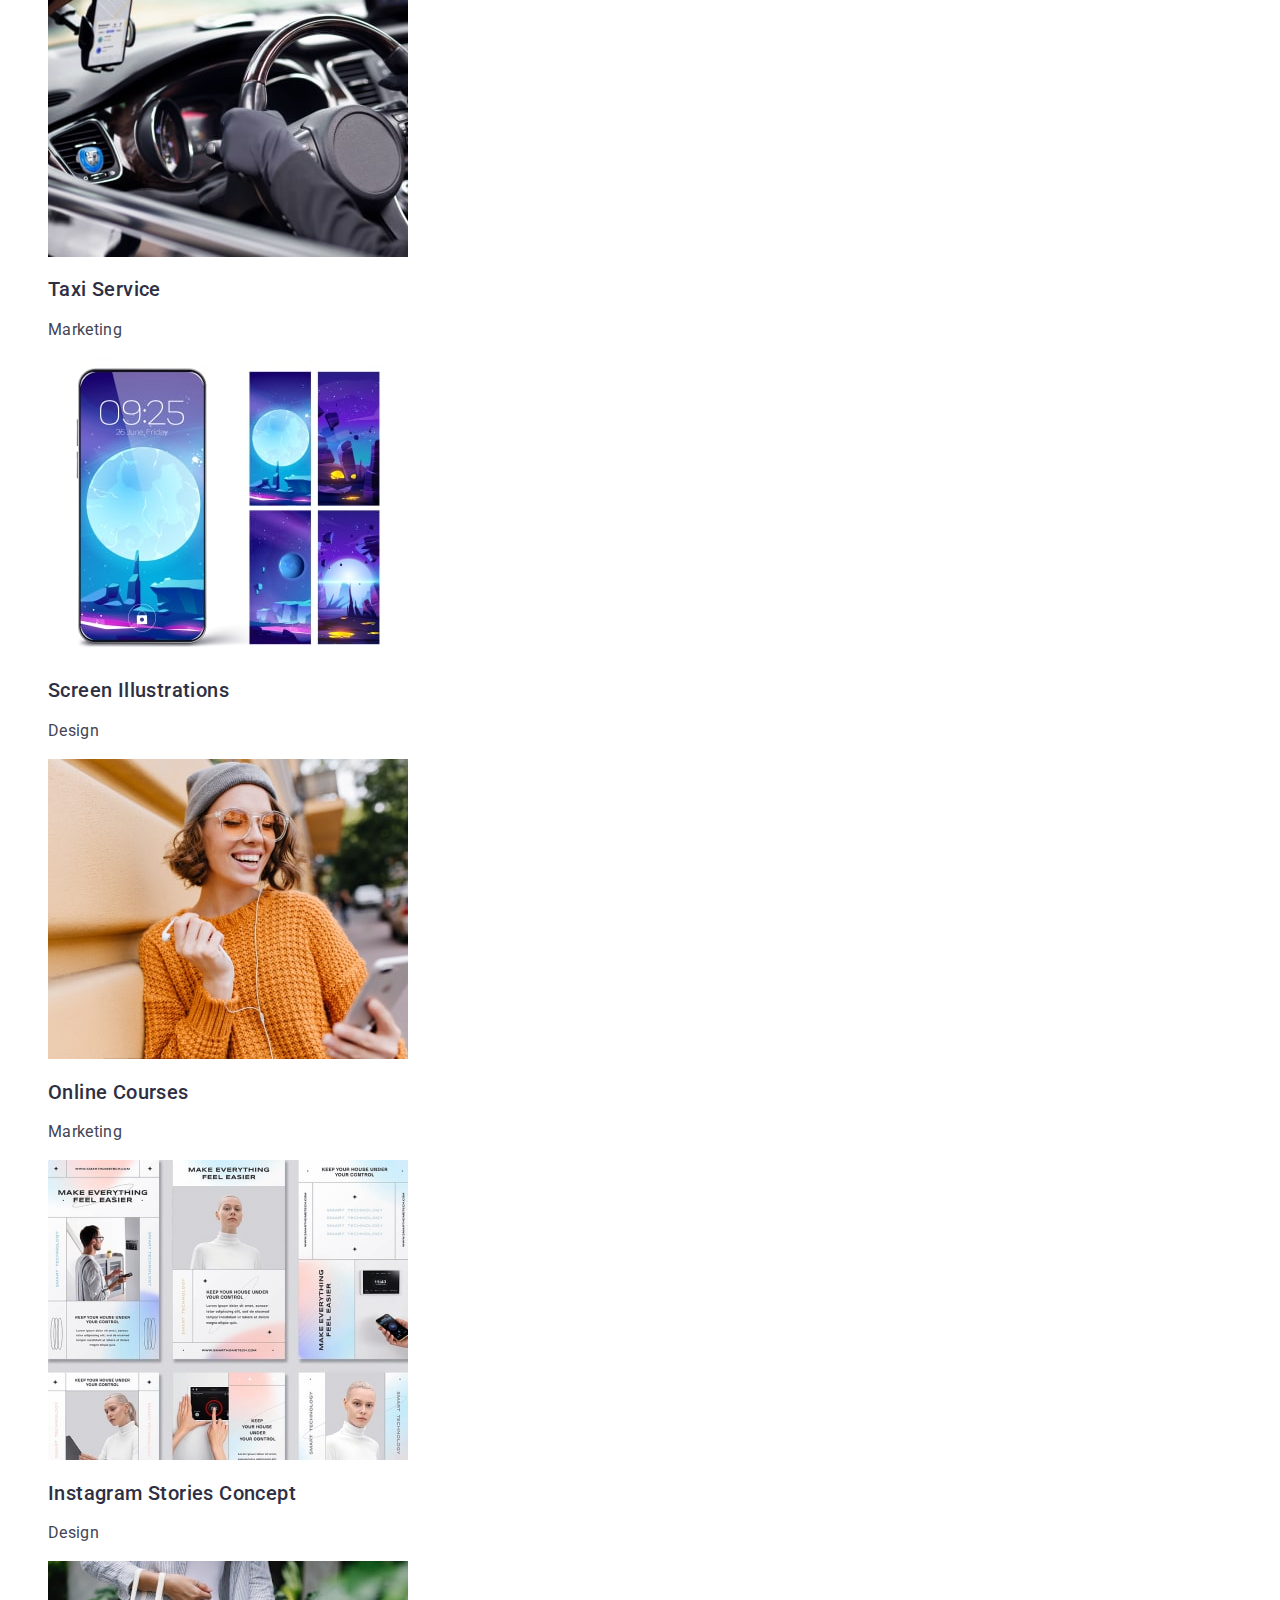
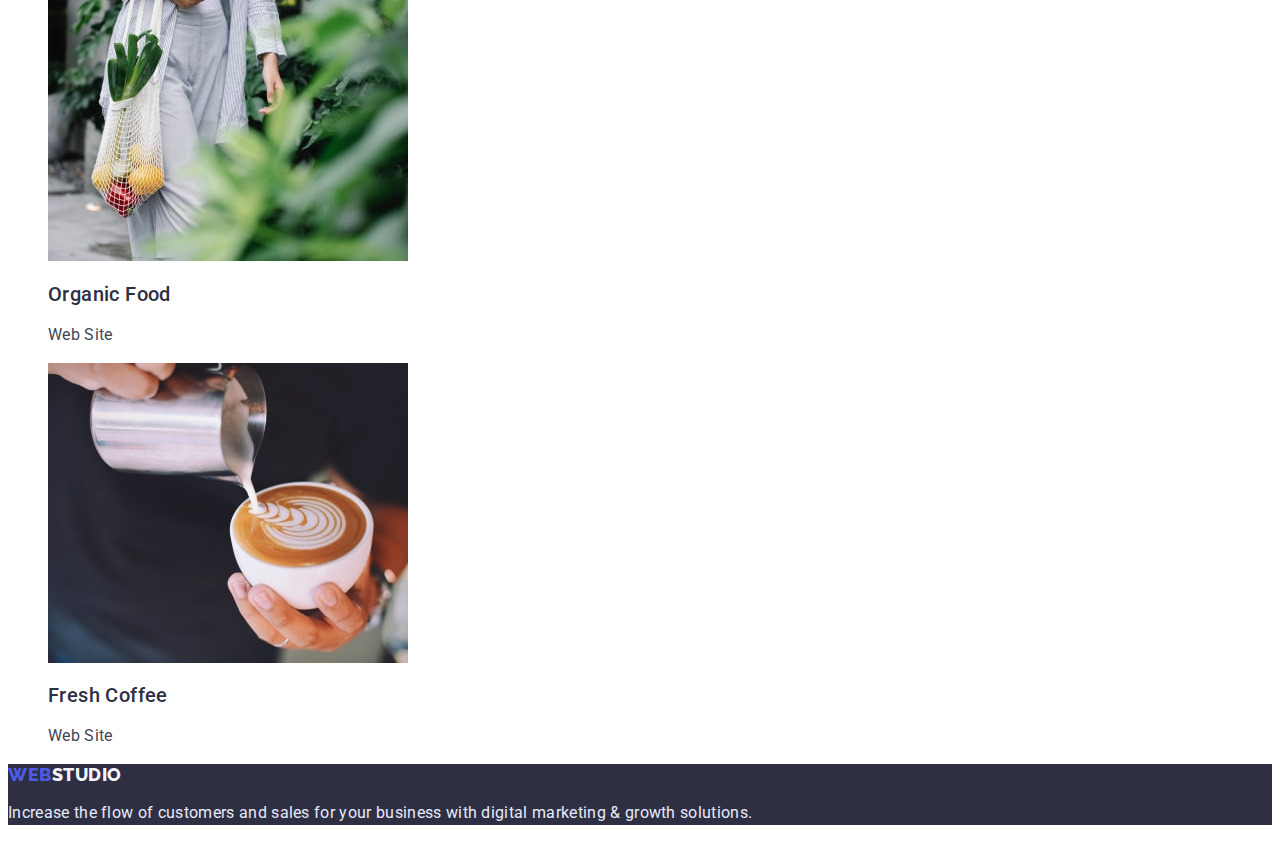
==== commit 2ee5fb61: "fox5" ====
--- a/portfolio.html
+++ b/portfolio.html
@@ -13,19 +13,19 @@
   <body>
     <!--site header-->
     <header class="page-header">
-      <nav class="nav-logo">
-        <a href="./index.html" class="logo">Web<span class="accent">Studio</span></a>
+      <nav class="site-logo">
+        <a href="./index.html" class="logo link">Web<span class="accent">Studio</span></a>
 
         <ul class="site-nav list">
-          <li><a href="./index.html">Studio</a></li>
-          <li><a href="./portfolio.html" class="link-current">Portfolio</a></li>
-          <li><a href="#Contacts">Contacts</a></li>
+          <li><a href="./index.html" class=" link-studio link">Studio</a></li>
+          <li><a href="./portfolio.html" class="link-current link-studio link">Portfolio</a></li>
+          <li><a href="" class="link-studio link">Contacts</a></li>
         </ul>
       </nav>
-      <address>
+      <address class="auth-nav">
         <ul class="auth-nav list">
-          <li><a href="mailto:info@devstudio.com">info@devstudio.com</a></li>
-          <li><a href="tel:+110001111111">+11 (000) 111-11-11</a></li>
+          <li><a href="mailto:info@devstudio.com" class="contact-item link">info@devstudio.com</a></li>
+          <li><a href="tel:+110001111111" class="contact-item link">+11 (000) 111-11-11</a></li>
         </ul>
       </address>
     </header>
@@ -107,8 +107,8 @@
         </ul>
       </section>
     </main>
-    <footer class="nav-logo">  
-      <a href="./index.html" class="logo">Web<span class="accent">Studio</span></a>
+    <footer class="site-logo footer">
+      <a href="./index.html" class="logo link">Web<span class="accent link">Studio</span></a>
       <p class="footer-text">
         Increase the flow of customers and sales for your business with digital
         marketing &#38; growth solutions.
--- a/css/styles.css
+++ b/css/styles.css
@@ -18,7 +18,7 @@
 
     color: var(--Text);
     background-color: var(--B-g-color);
-    font-family: 'Roboto','Montserrat', sans-serif;
+    font-family: "Roboto", sans-serif;
     font-size: 16px;
     }
 /*
@@ -82,6 +82,14 @@
   color: var(--Primary-Brand);
 }
 
+.link-studio {
+  color: var(--Dark);
+}
+
+.link-studio :hover,
+.link-studio :focus {
+  color: var(--Pressed-state);
+}
 .link {
   text-decoration: none;
 }
@@ -268,25 +276,26 @@
  */
  .button.primary:hover,
  .button.primary:focus {
-  color: var(--B-g-color);
-  background-color: var(--Primary-Brand);
+    color: var(--B-g-color);
+    background-color: var(--Primary-Brand);
  }
  .button.primary:active {
   color: var(--B-g-color);
   background-color: var(--Pressed-state);
  } 
  .button.primary {
-  color: var(--Primary-Brand);
-  background-color: var(--Light);
-  border: 1px solid #E7E9FC;
-  border-radius: 4px;
-  flex: none;
-  order: 1;
-  flex-grow: 0;
+    color: var(--Primary-Brand);
+    background-color: var(--Light);
+    border: 1px solid #E7E9FC;
+    border-radius: 4px;
+    flex: none;
+    order: 1;
+    flex-grow: 0;
  } 
  .button.secondary {
-   color: var(--B-g-color);
-   background-color: var(--Primary-Brand); 
+    color: var(--B-g-color);
+    background-color: var(--Primary-Brand); 
+    font-family: inherit;
    
  }
 .button.secondary:hover,
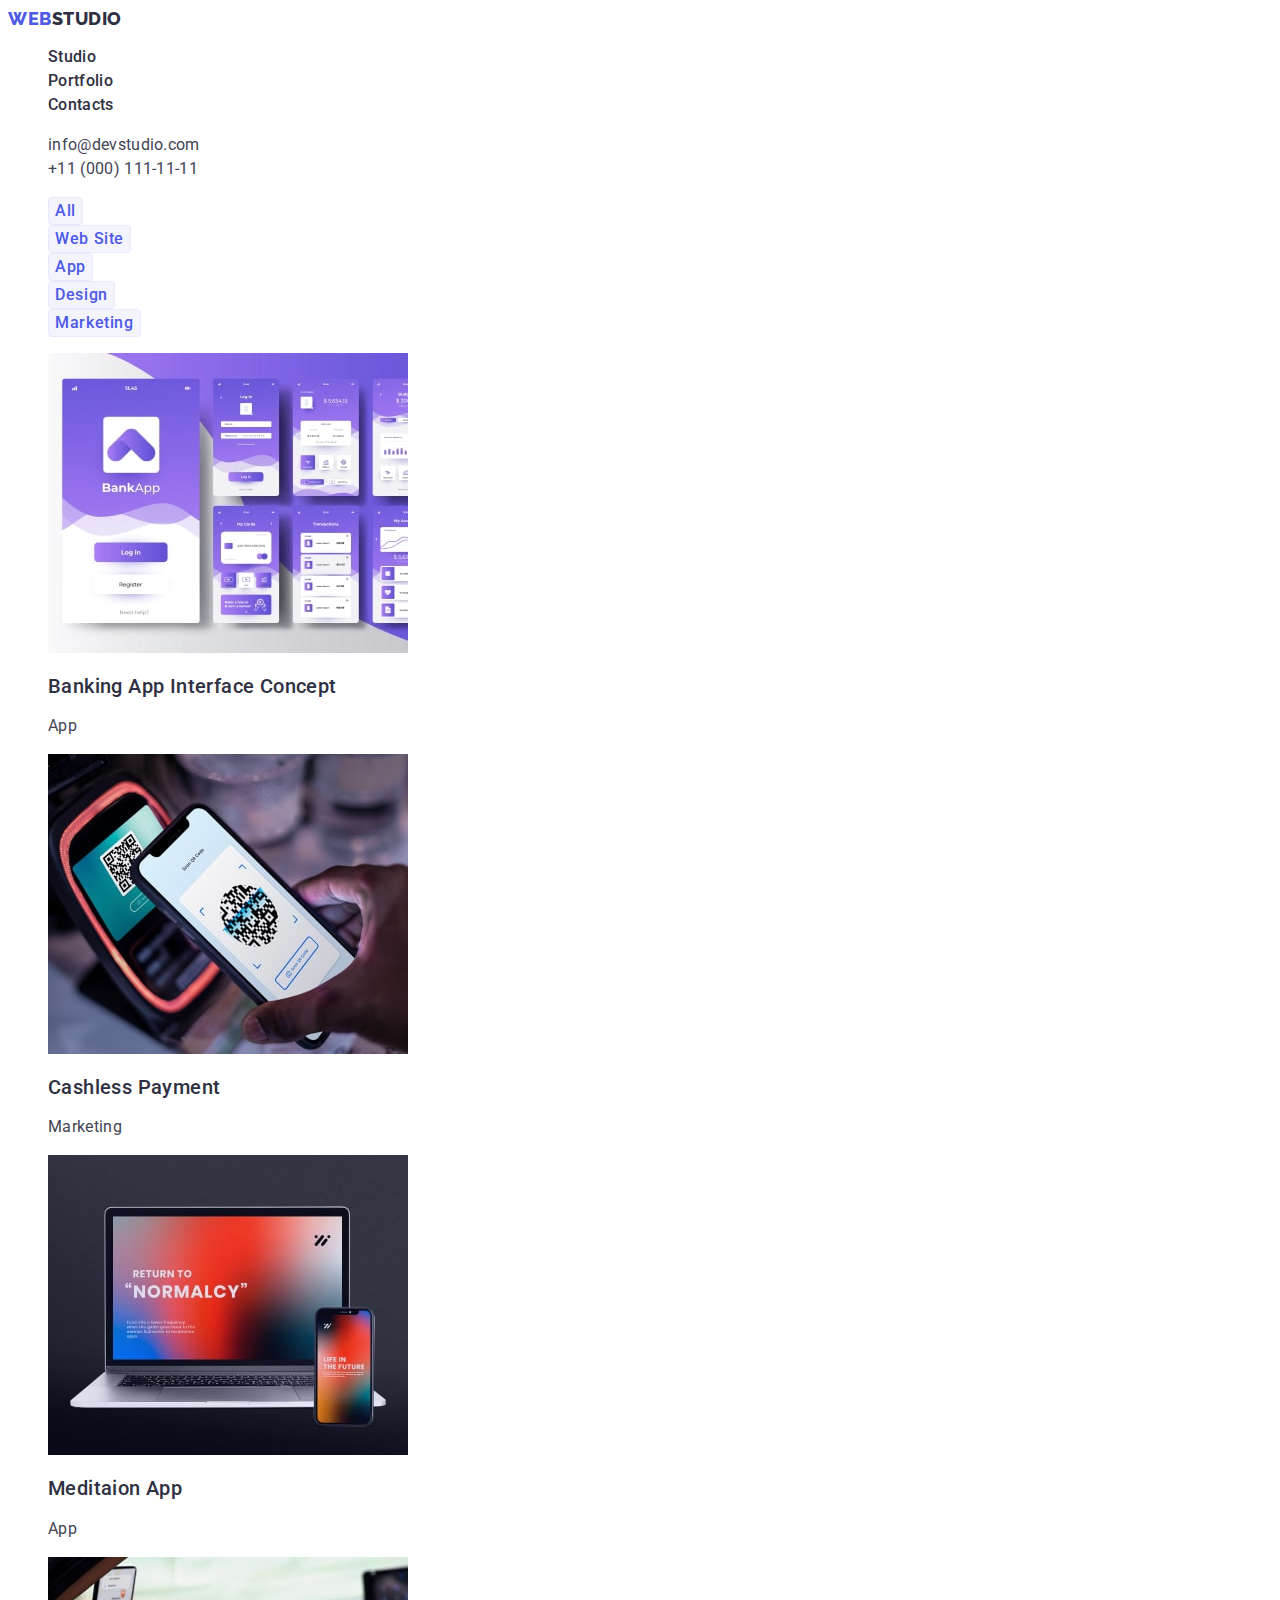
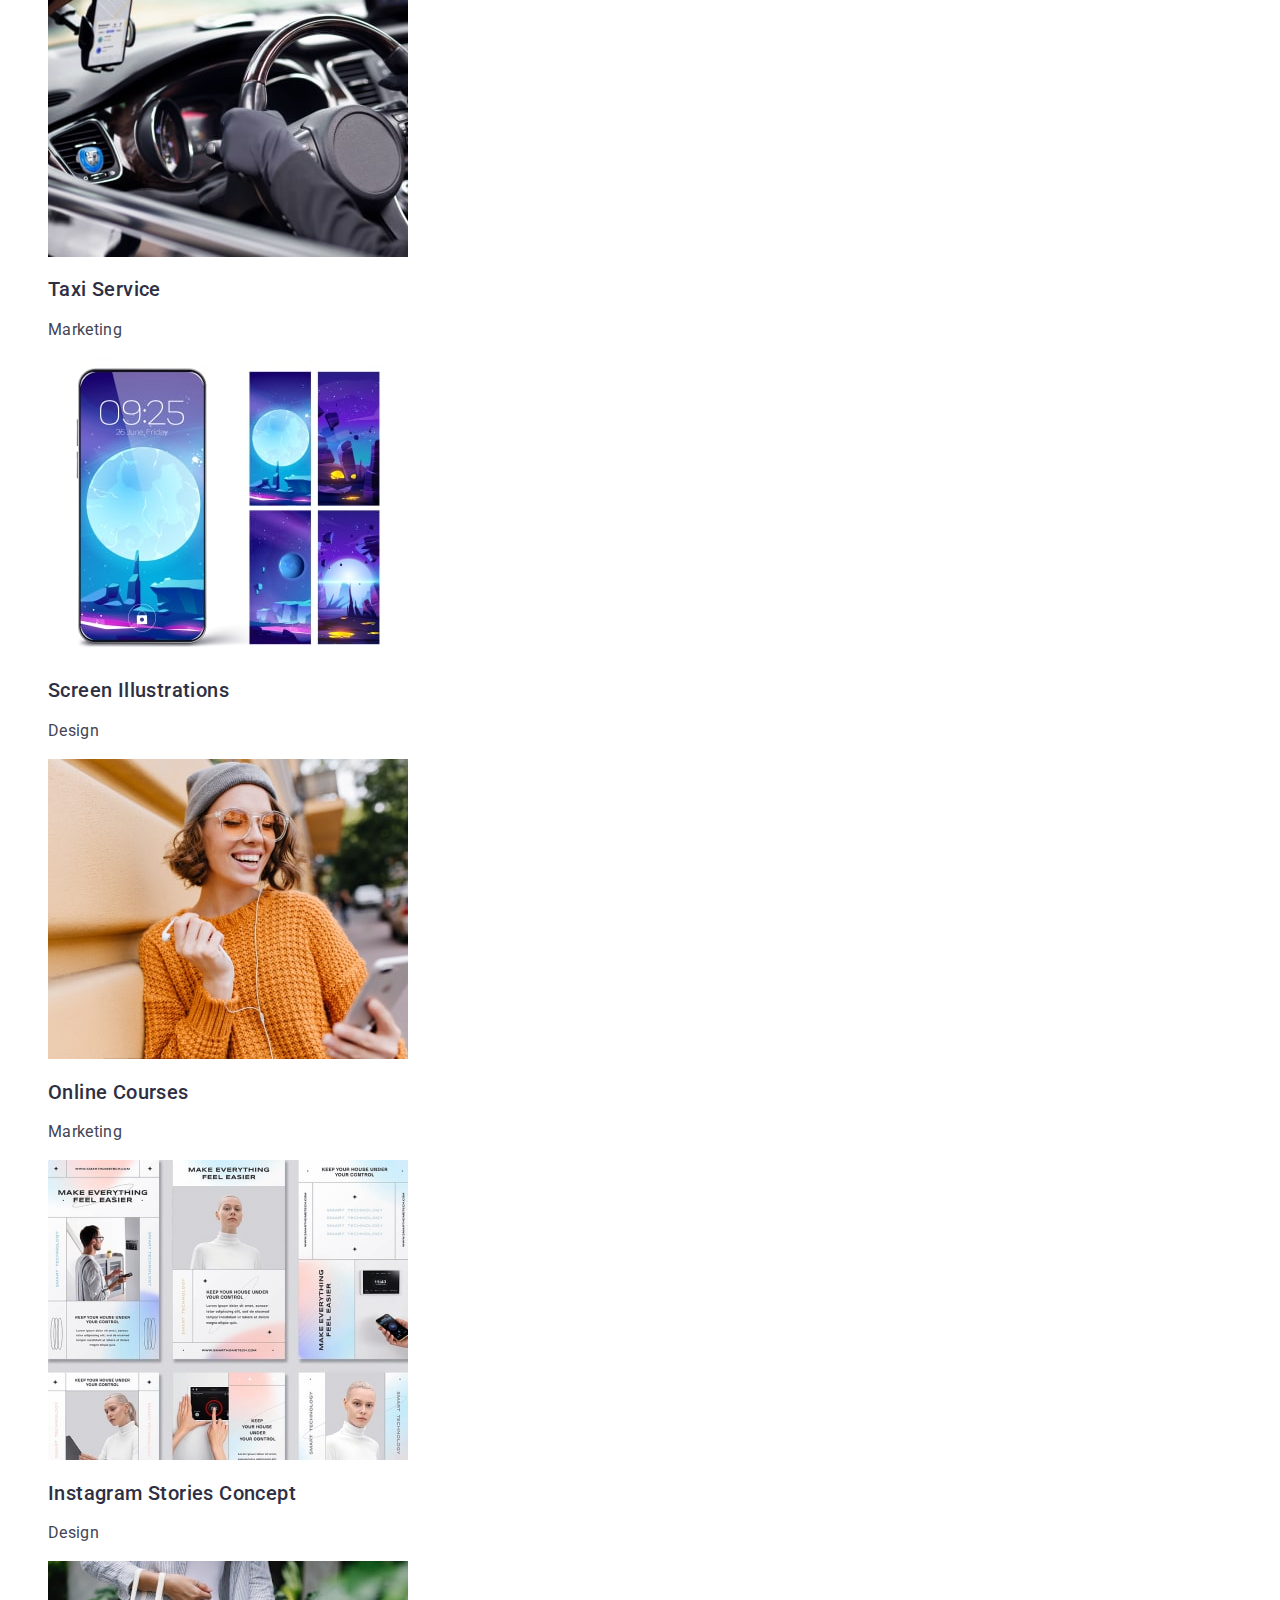
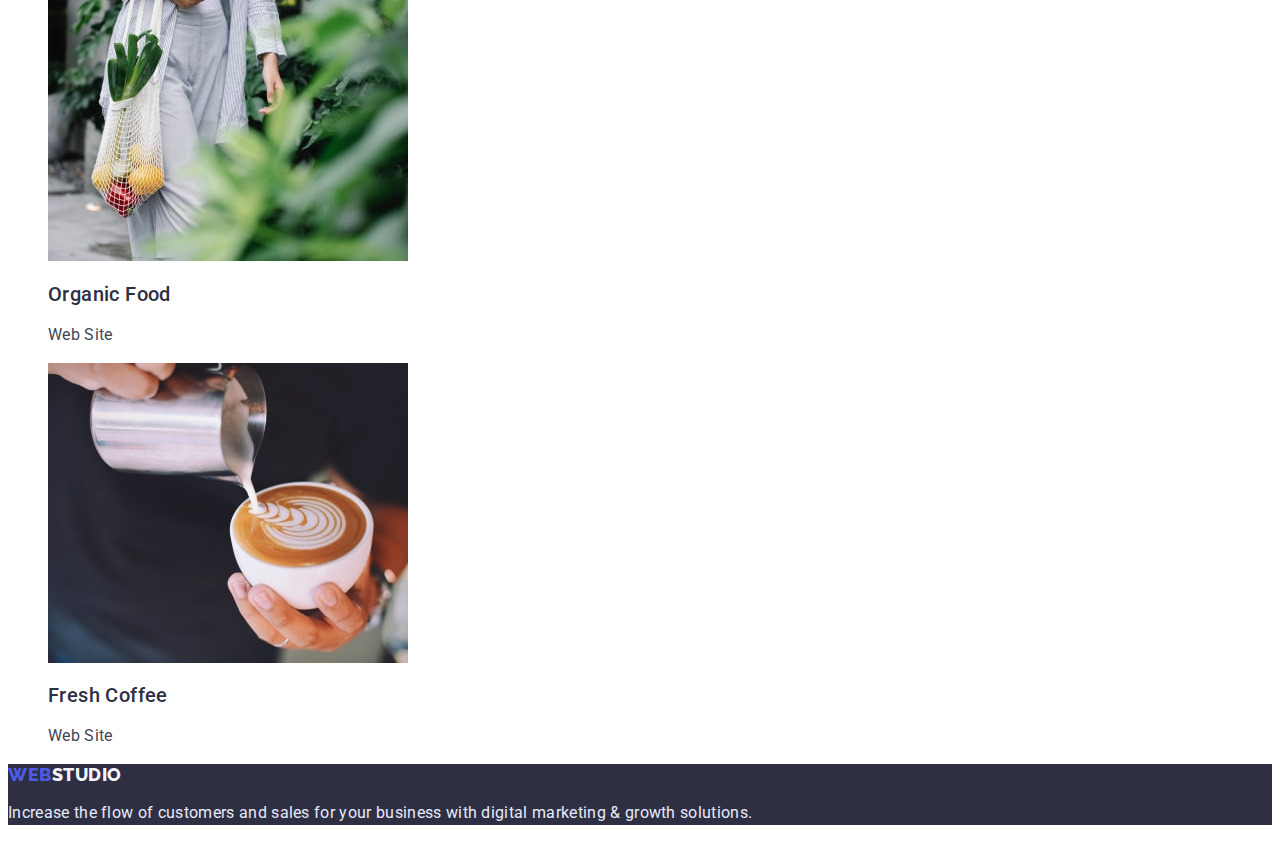
==== commit 0370f10e: "fox10" ====
--- a/portfolio.html
+++ b/portfolio.html
@@ -18,7 +18,7 @@
 
         <ul class="site-nav list">
           <li><a href="./index.html" class=" link-studio link">Studio</a></li>
-          <li><a href="./portfolio.html" class="link-current link-studio link">Portfolio</a></li>
+          <li><a href="./portfolio.html" class="link-studio link">Portfolio</a></li>
           <li><a href="" class="link-studio link">Contacts</a></li>
         </ul>
       </nav>
@@ -49,56 +49,56 @@
             </a>                   
           </li>
           <li>
-            <a href="" class="advantages-list">
+            <a href="" class="advantages-list link">
               <img src="./images/menu-img2.jpg" alt="Cashless Payment " width="360" height="300">
               <h2 class="advantages-title">Cashless Payment</h2>
               <p class="advantages-text">Marketing</p>
             </a>
           </li>
           <li>
-            <a href="" class="advantages-list">
-              <img src="./images/menu-img3.jpg" alt="Meditaion App " width="360" height="300">
+            <a href="" class="advantages-list link">
+              <img src="./images/menu-img3.jpg" alt="Meditation App " width="360" height="300">
               <h2 class="advantages-title">Meditaion App</h2>
               <p class="advantages-text">App</p>
             </a> 
           </li>
           <li>
-            <a href="" class="advantages-list">
+            <a href="" class="advantages-list link">
               <img src="./images/menu-img4.jpg" alt="Taxi Service " width="360" height="300">
               <h2 class="advantages-title">Taxi Service</h2>
               <p class="advantages-text">Marketing</p>
             </a>
           </li>
           <li>
-            <a href="" class="advantages-list">
+            <a href="" class="advantages-list link">
               <img src="./images/menu-img5.jpg" alt="Screen Illustrations " width="360" height="300">
               <h2 class="advantages-title">Screen Illustrations</h2>
               <p class="advantages-text">Design</p>
             </a>
           </li>
           <li>
-            <a href="" class="advantages-list">
+            <a href="" class="advantages-list link">
               <img src="./images/menu-img6.jpg" alt="Online Courses "  width="360" height="300">
               <h2 class="advantages-title">Online Courses</h2>
               <p class="advantages-text">Marketing</p>
             </a>
           </li>
           <li>
-           <a href="" class="advantages-list">
+           <a href="" class="advantages-list link">
               <img src="./images/menu-img7.jpg" alt="Instagram Stories Concept " width="360" height="300">
               <h2 class="advantages-title">Instagram Stories Concept</h2>
               <p class="advantages-text">Design</p>
            </a>
           </li>
           <li>
-            <a href="" class="advantages-list">
+            <a href="" class="advantages-list link">
               <img src="./images/menu-img8.jpg" alt="Organic Food " width="360" height="300">
               <h2 class="advantages-title">Organic Food</h2>
               <p class="advantages-text">Web Site</p>
             </a>
           </li>
           <li>
-            <a href="" class="advantages-list">
+            <a href="" class="advantages-list link">
               <img src="./images/menu-img9.jpg" alt="Fresh Coffee " width="360" height="300">
               <h2 class="advantages-title">Fresh Coffee</h2>
               <p class="advantages-text">Web Site</p>
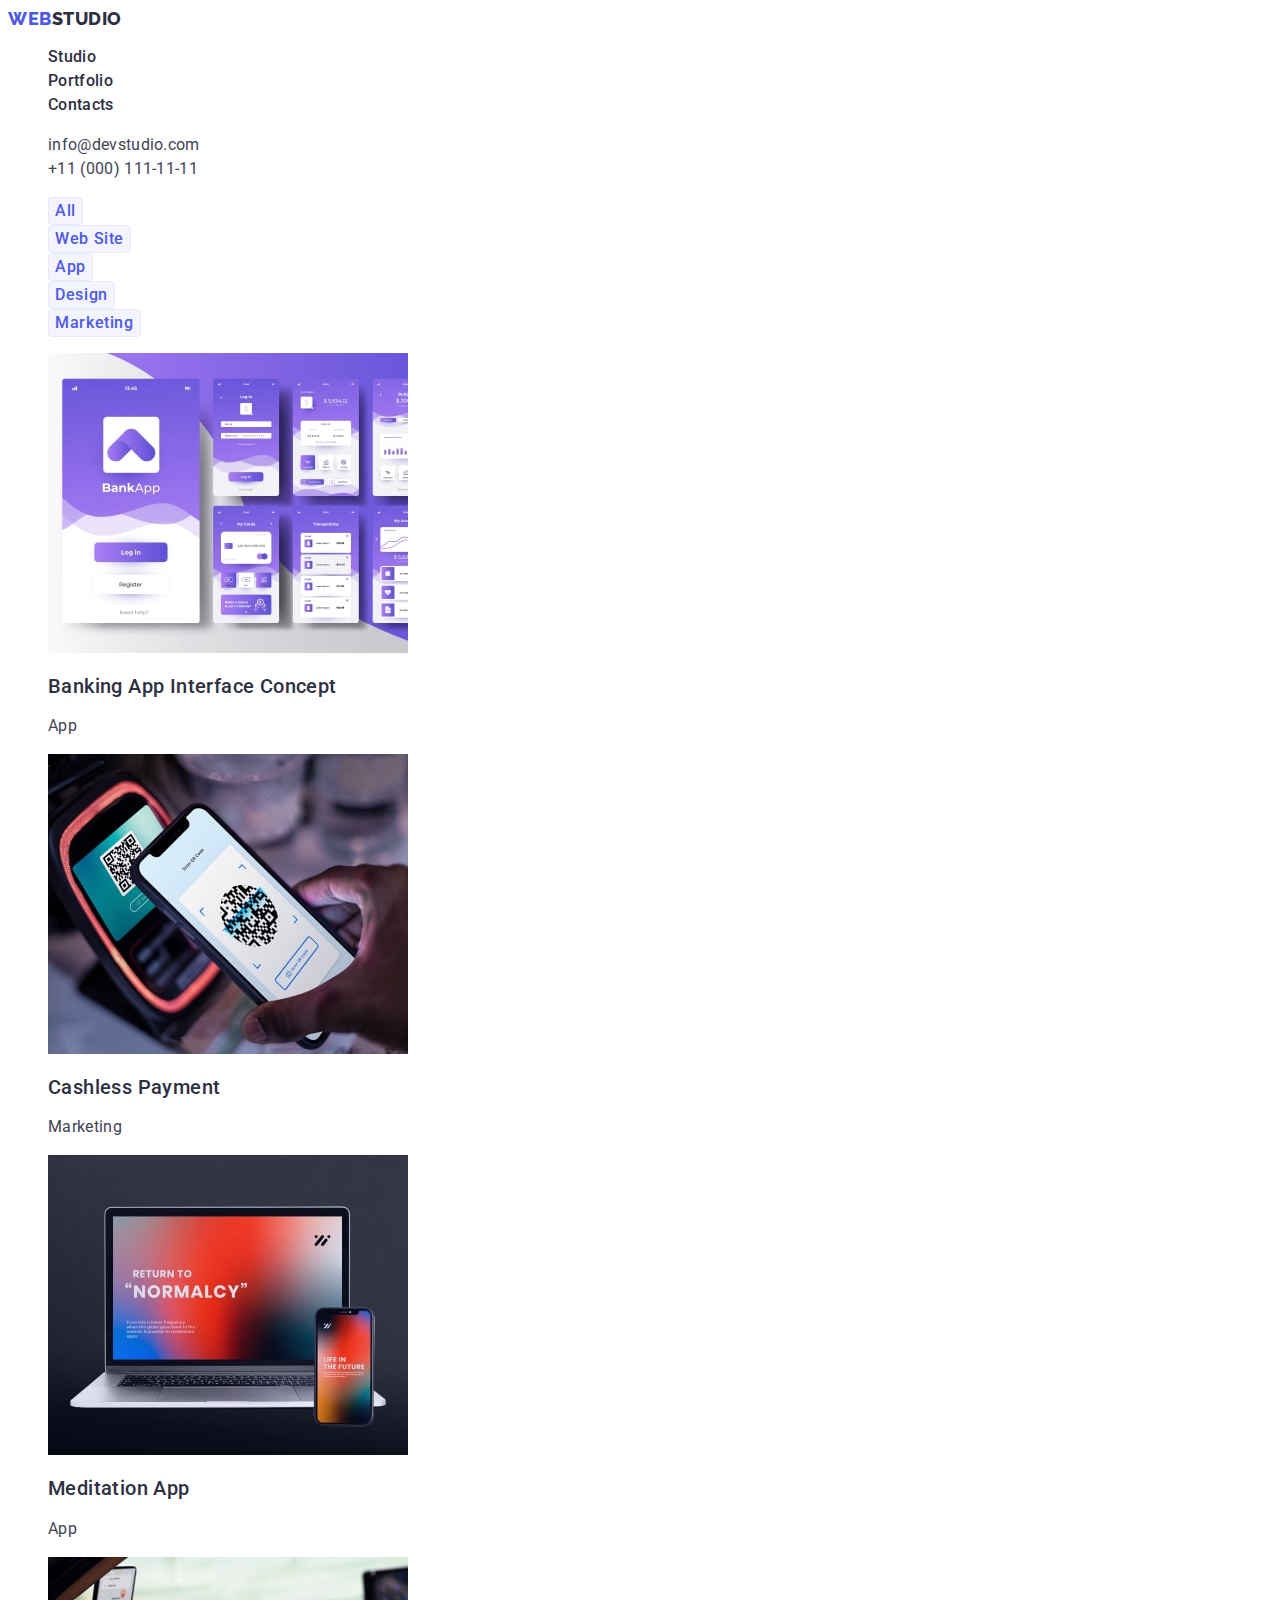
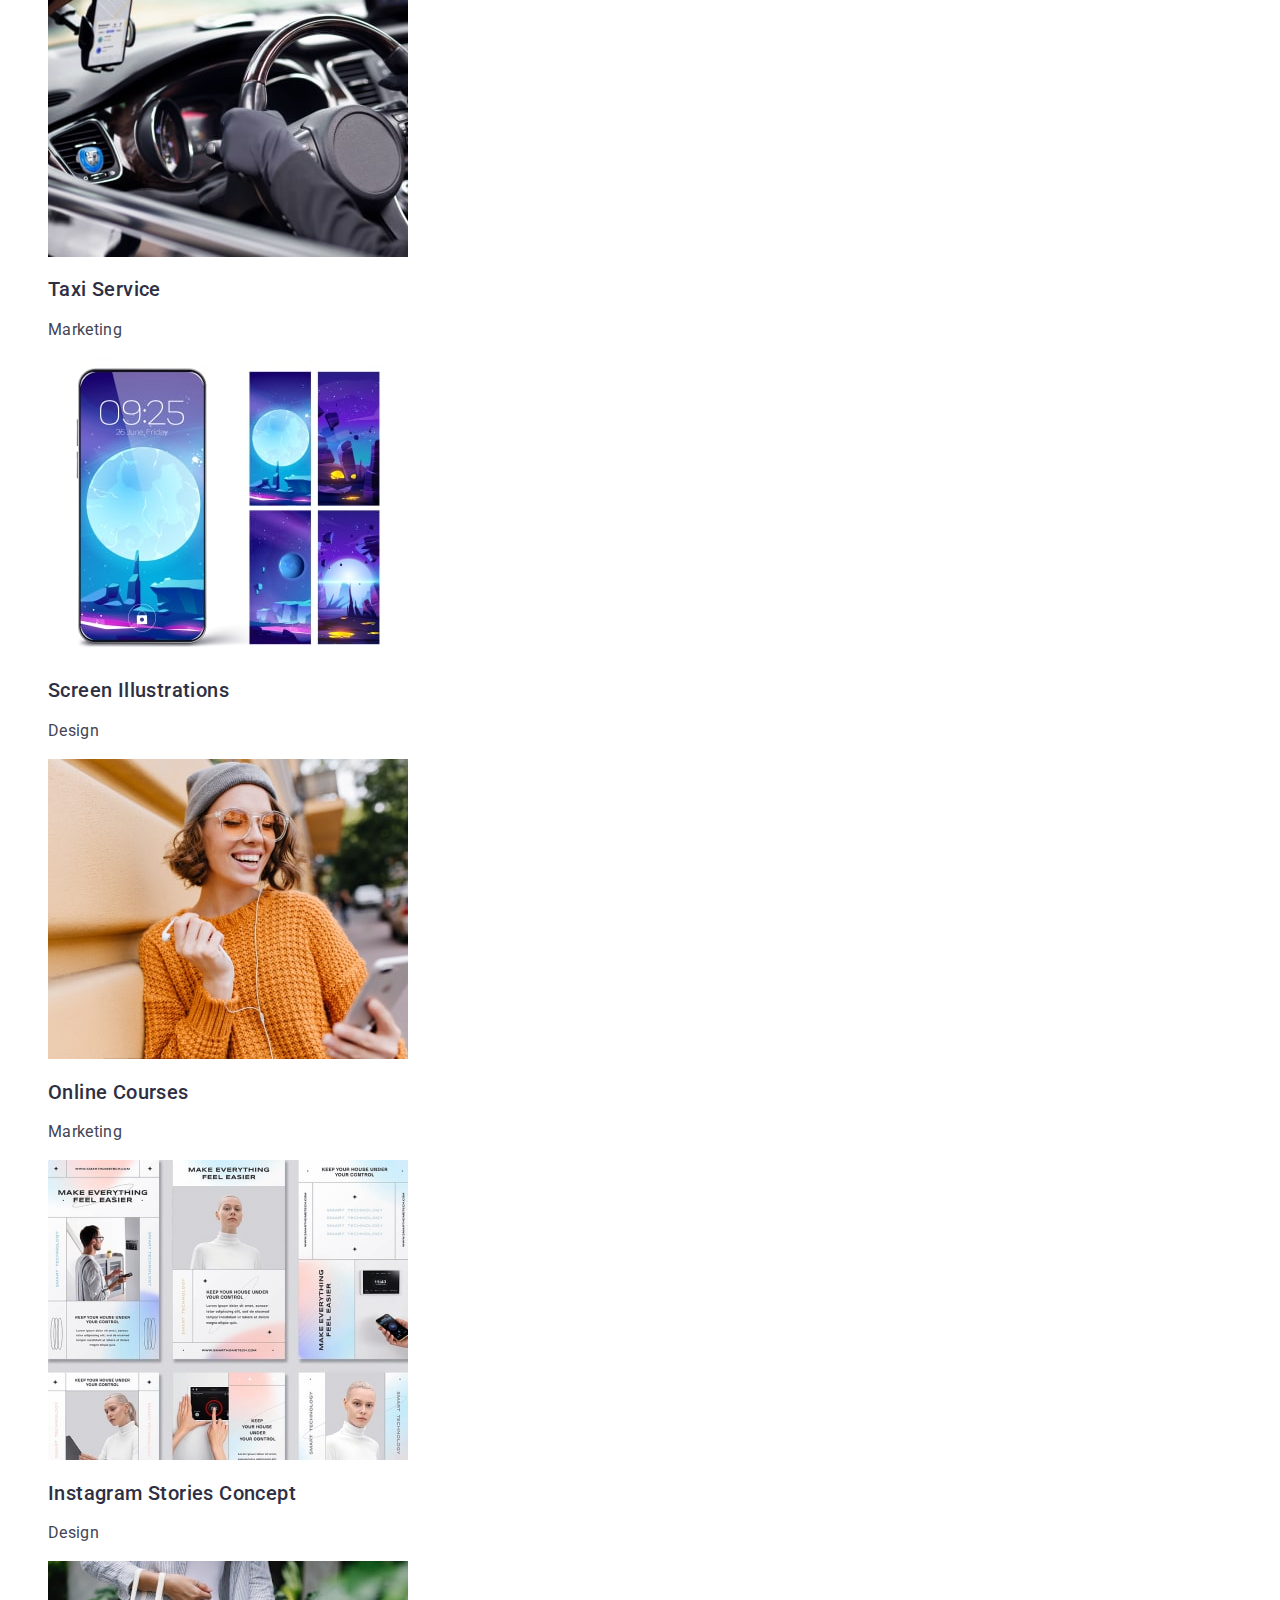
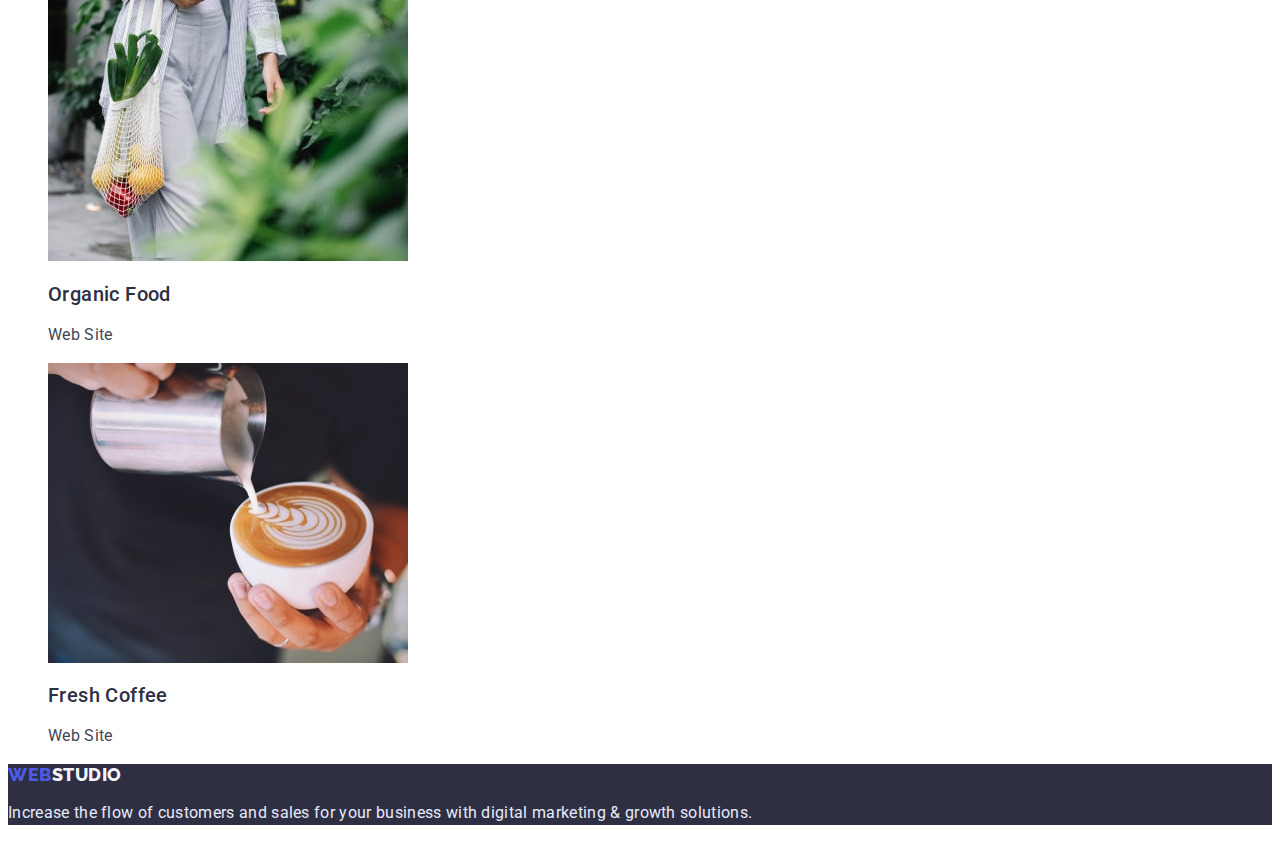
==== commit db295540: "fox12" ====
--- a/portfolio.html
+++ b/portfolio.html
@@ -58,7 +58,7 @@
           <li>
             <a href="" class="advantages-list link">
               <img src="./images/menu-img3.jpg" alt="Meditation App " width="360" height="300">
-              <h2 class="advantages-title">Meditaion App</h2>
+              <h2 class="advantages-title">Meditation App</h2>
               <p class="advantages-text">App</p>
             </a> 
           </li>
